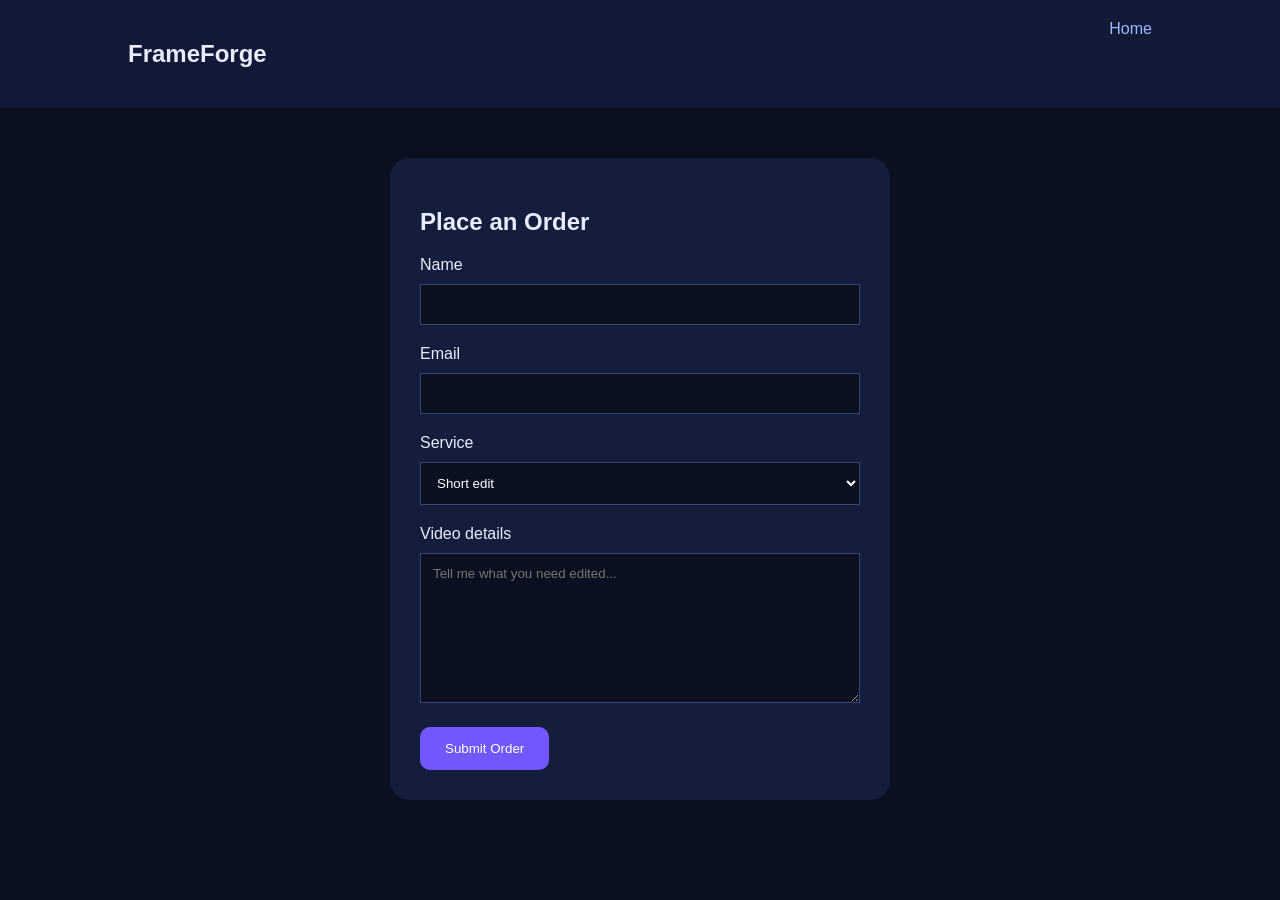
==== order.html @ ffd9b8c6 "Create order.html" ====
<!DOCTYPE html>
<html>
<head>
<title>Order - FrameForge</title>
<link rel="stylesheet" href="style.css">
</head>

<body>

<nav>
<h1>FrameForge</h1>
<a href="index.html">Home</a>
</nav>


<div class="order">

<h2>Place an Order</h2>

<form>

<label>Name</label>
<input type="text">


<label>Email</label>
<input type="email">


<label>Service</label>
<select>
<option>Short edit</option>
<option>Long-form edit</option>
<option>Thumbnail</option>
</select>


<label>Video details</label>
<textarea placeholder="Tell me what you need edited..."></textarea>


<button>
Submit Order
</button>

</form>

</div>


</body>
</html>
---- style.css ----
* {
    box-sizing: border-box;
    font-family: Arial, sans-serif;
}

body {
    margin:0;
    background:#0b1020;
    color:#e8ecff;
}


nav {
    display:flex;
    justify-content:space-between;
    padding:20px 10%;
    background:#111936;
}


nav a {
    color:#9bb8ff;
    text-decoration:none;
    margin-left:20px;
}


.hero {
    text-align:center;
    padding:100px 20px;
}


.hero h2 {
    font-size:45px;
}


.button, button {
    background:#7257ff;
    color:white;
    padding:14px 25px;
    border-radius:10px;
    text-decoration:none;
    border:none;
    cursor:pointer;
}


.cards {
    display:flex;
    gap:25px;
    justify-content:center;
    padding:40px;
}


.card {
    background:#151d3d;
    padding:25px;
    border-radius:15px;
    width:250px;
}


.portfolio {
    text-align:center;
    padding:70px;
}


.order {
    max-width:500px;
    margin:50px auto;
    background:#151d3d;
    padding:30px;
    border-radius:20px;
}


input, textarea, select {
    width:100%;
    padding:12px;
    margin:10px 0 20px;
    background:#0b1020;
    color:white;
    border:1px solid #394477;
}


textarea {
    height:150px;
}


footer {
    text-align:center;
    padding:30px;
    color:#8d96b8;
}
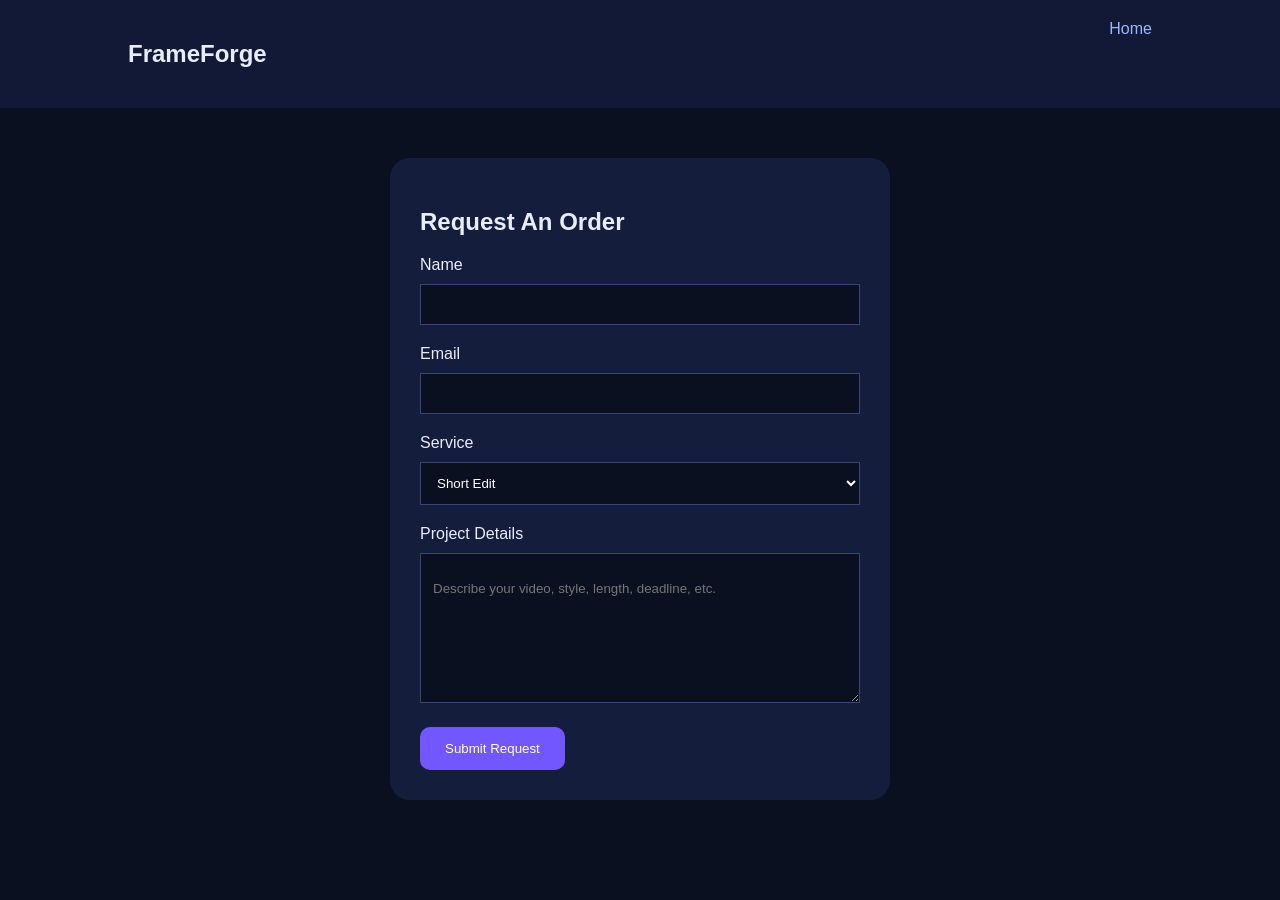
==== commit 784d2ca8: "Update order.html" ====
--- a/order.html
+++ b/order.html
@@ -1,52 +1,109 @@
 <!DOCTYPE html>
 <html>
+
 <head>
+
 <title>Order - FrameForge</title>
+
 <link rel="stylesheet" href="style.css">
+
 </head>
+
 
 <body>
 
+
 <nav>
+
 <h1>FrameForge</h1>
-<a href="index.html">Home</a>
+
+<a href="index.html">
+Home
+</a>
+
 </nav>
 
 
-<div class="order">
 
-<h2>Place an Order</h2>
+<section class="order">
+
+
+<h2>Request An Order</h2>
+
 
 <form>
 
-<label>Name</label>
+
+<label>
+Name
+</label>
+
 <input type="text">
 
 
-<label>Email</label>
+
+<label>
+Email
+</label>
+
 <input type="email">
 
 
-<label>Service</label>
+
+<label>
+Service
+</label>
+
+
 <select>
-<option>Short edit</option>
-<option>Long-form edit</option>
-<option>Thumbnail</option>
+
+<option>
+Short Edit
+</option>
+
+<option>
+Long-form Edit
+</option>
+
+<option>
+Basic Thumbnail
+</option>
+
+<option>
+Complex Thumbnail
+</option>
+
+<option>
+Multiple Services
+</option>
+
 </select>
 
 
-<label>Video details</label>
-<textarea placeholder="Tell me what you need edited..."></textarea>
+
+<label>
+Project Details
+</label>
+
+
+<textarea placeholder="
+Describe your video, style, length, deadline, etc.
+"></textarea>
+
 
 
 <button>
-Submit Order
+Submit Request
 </button>
+
 
 </form>
 
-</div>
+
+
+</section>
 
 
 </body>
+
 </html>
